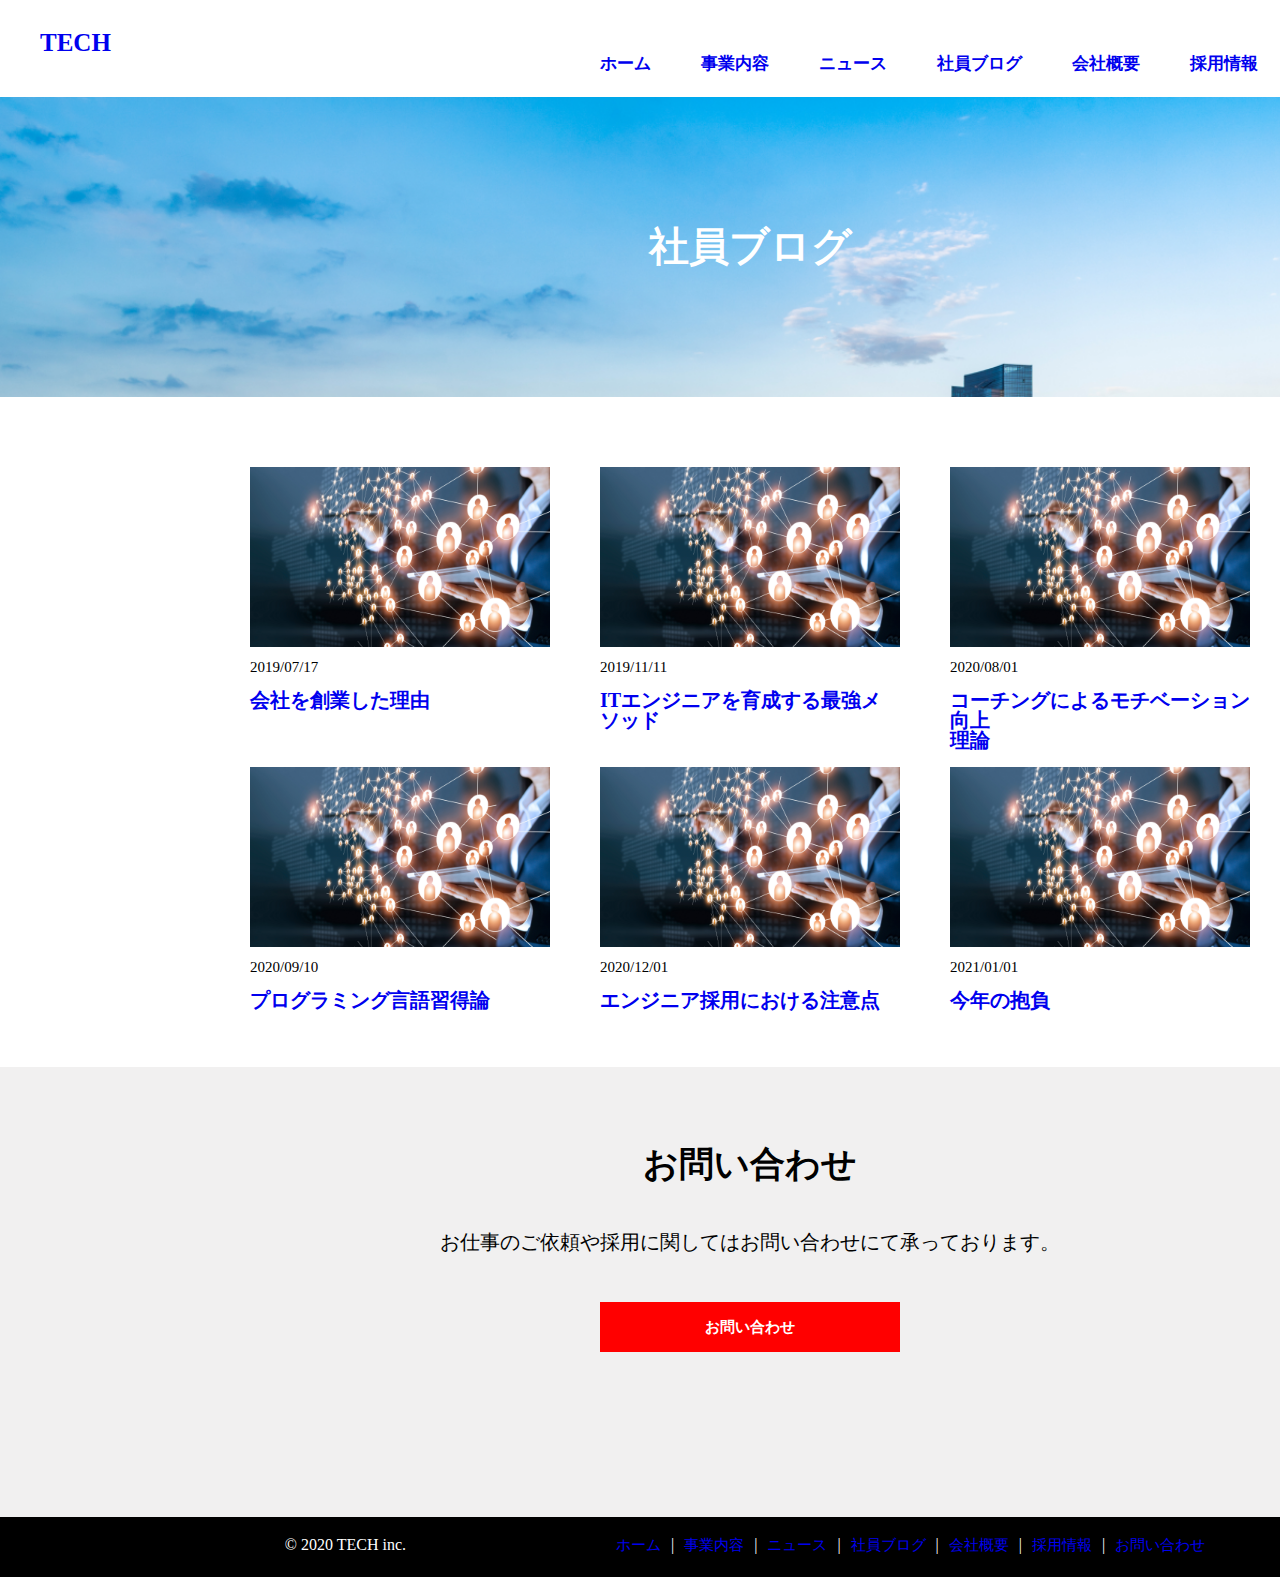
==== blog.html @ 294765c4 "6th commit" ====
<!DOCTYPE html>
<html lang="ja">

<head>
  <meta charset="UTF-8" />
  <meta name="viewport" content="width=device-width, initial-scale=1.0" />
  <title>作成中 社員ブログ</title>
<!-- 以下の内容を追加します -->
  <link rel="stylesheet" href="css\reset.css" />
  <link rel="stylesheet" href="css\blog.css" />
</head>

<body>
  <!-- START -->
  <!-- TOP -->

<div class="parent">
  <header class="header">
    <a class="header__ttl" href="index.html">
      <h1 class="header__ttl">TECH</h1>
    </a>
  </header>
  
  <nav class="header__navi">
    <ul class="header__navi-list">
      <li class="header__navi-item"><a class="header-nav-item-link" href="index.html">ホーム</a></li>
      <li class="header__navi-item"><a class="header-nav-item-link" href="service.html">事業内容</a></li>
      <li class="header__navi-item"><a class="header-nav-item-link" href="news.html">ニュース</a></li>
      <li class="header__navi-item"><a class="header-nav-item-link" href="blog.html">社員ブログ</a></li>
      <li class="header__navi-item"><a class="header-nav-item-link" href="company.html">会社概要</a></li>
      <li class="header__navi-item"><a class="header-nav-item-link" href="recruit.html">採用情報</a></li>
      <li class="header__navi-item"><a class="header-nav-item-link" href="contact.html">お問い合わせ</a></li>
    </ul>
  </nav>
  
  <!-- ここから下がTOPと異なる -->

  <div class="service">
    <div class="service__img"></div>
    <div class="service__ttl">社員ブログ</div>
  </div>

<!-- 社員ブログ詳細 -->

<div class="blogspace">
  <div class="blogcontent__1">
    <a class="blogcontent-link" href="blog.html"><div class="blogcontent__1--img">
      <img src="img/blog.png" alt="">
    </div></a>
    
    <div class="blogcontent__1--date">2019/07/17</div>
    <a class="blogcontent-link" href="blog.html"><div class="blogcontent__1--txt">会社を創業した理由</div></a>
    
  </div>
  <div class="blogcontent__2">
    <a class="blogcontent-link" href="blog.html"><div class="blogcontent__2--img">
      <img src="img/blog.png" alt="">
    </div></a>
    
    <div class="blogcontent__2--date">2019/11/11</div>
    <a class="blogcontent-link" href="blog.html"><div class="blogcontent__1--txt">ITエンジニアを育成する最強メソッド</div></a>
    
  </div>
  <div class="blogcontent__3">
    <a class="blogcontent-link" href="blog.html"><div class="blogcontent__3--img">
      <img src="img/blog.png" alt="">
    </div></a>
    
    <div class="blogcontent__3--date">2020/08/01</div>
    <a class="blogcontent-link" href="blog.html"><div class="blogcontent__3--txt">コーチングによるモチベーション向上<br>理論</div></a>
    
  </div>

  <div class="blogcontent__4">
    <a class="blogcontent-link" class="blogcontent-link" href="blog.html"><div class="blogcontent__4--img">
      <img src="img/blog.png" alt="">
    </div></a>
    
    <div class="blogcontent__4--date">2020/09/10</div>
    <a class="blogcontent-link" href="blog.html"><div class="blogcontent__4--txt">プログラミング言語習得論</div></a>
    
  </div>

  <div class="blogcontent__5">
    <a class="blogcontent-link" href="blog.html"><div class="blogcontent__5--img">
      <img src="img/blog.png" alt="">
    </div></a>
    
    <div class="blogcontent__5--date">2020/12/01</div>
    <a class="blogcontent-link" href="blog.html"><div class="blogcontent__5--txt">エンジニア採用における注意点</div></a>
    
  </div>

  <div class="blogcontent__6">
    <a class="blogcontent-link" href="blog.html"><div class="blogcontent__6--img">
      <img src="img/blog.png" alt="">
    </div></a>
    
    <div class="blogcontent__6--date">2021/01/01</div>
    <a class="blogcontent-link" href="blog.html"><div class="blogcontent__6--txt">今年の抱負</div></a>
    
  </div>
</div>

<!-- お問い合わせ -->
  <div class="blank5"></div>
  <div class="inquiryparent">
    <h3 class="inquiry">お問い合わせ</h3>
    <div class="inquiry__txt">お仕事のご依頼や採用に関してはお問い合わせにて承っております。</div>
    <a class="inquiry__btn-link" href="contact.html">
    <div class="inquiry__btn">お問い合わせ</div>
    </a>
  </div>
    <div class="inquiry__footer">
      <ul class="footer__navi-list">
          <small class="inquiry__footer--copyright">&copy; 2020 TECH inc.</small>
          <li class="footer__navi-item"><a class="footer-nav-item-link" href="index.html">ホーム</a></li>
          <div class="footer-nav-item-bar"> | </div>
          <li class="footer__navi-item"><a class="footer-nav-item-link" href="service.html">事業内容</a></li>
          <div class="footer-nav-item-bar"> | </div>
          <li class="footer__navi-item"><a class="footer-nav-item-link" href="news.html">ニュース</a></li>
          <div class="footer-nav-item-bar"> | </div>
          <li class="footer__navi-item"><a class="footer-nav-item-link" href="blog.html">社員ブログ</a></li>
          <div class="footer-nav-item-bar"> | </div>
          <li class="footer__navi-item"><a class="footer-nav-item-link" href="company.html">会社概要</a></li>
          <div class="footer-nav-item-bar"> | </div>
          <li class="footer__navi-item"><a class="footer-nav-item-link" href="recruit.html">採用情報</a></li>
          <div class="footer-nav-item-bar"> | </div>
          <li class="footer_navi-item"><a class="footer-nav-item-link" href="contact.html">お問い合わせ</a></li>
        </ul>
    </div>
  
<!-- ↓parentの閉じタグ-->
</div>
<!-- END -->

  <script src="js/main.js"></script>
</body>

</html>
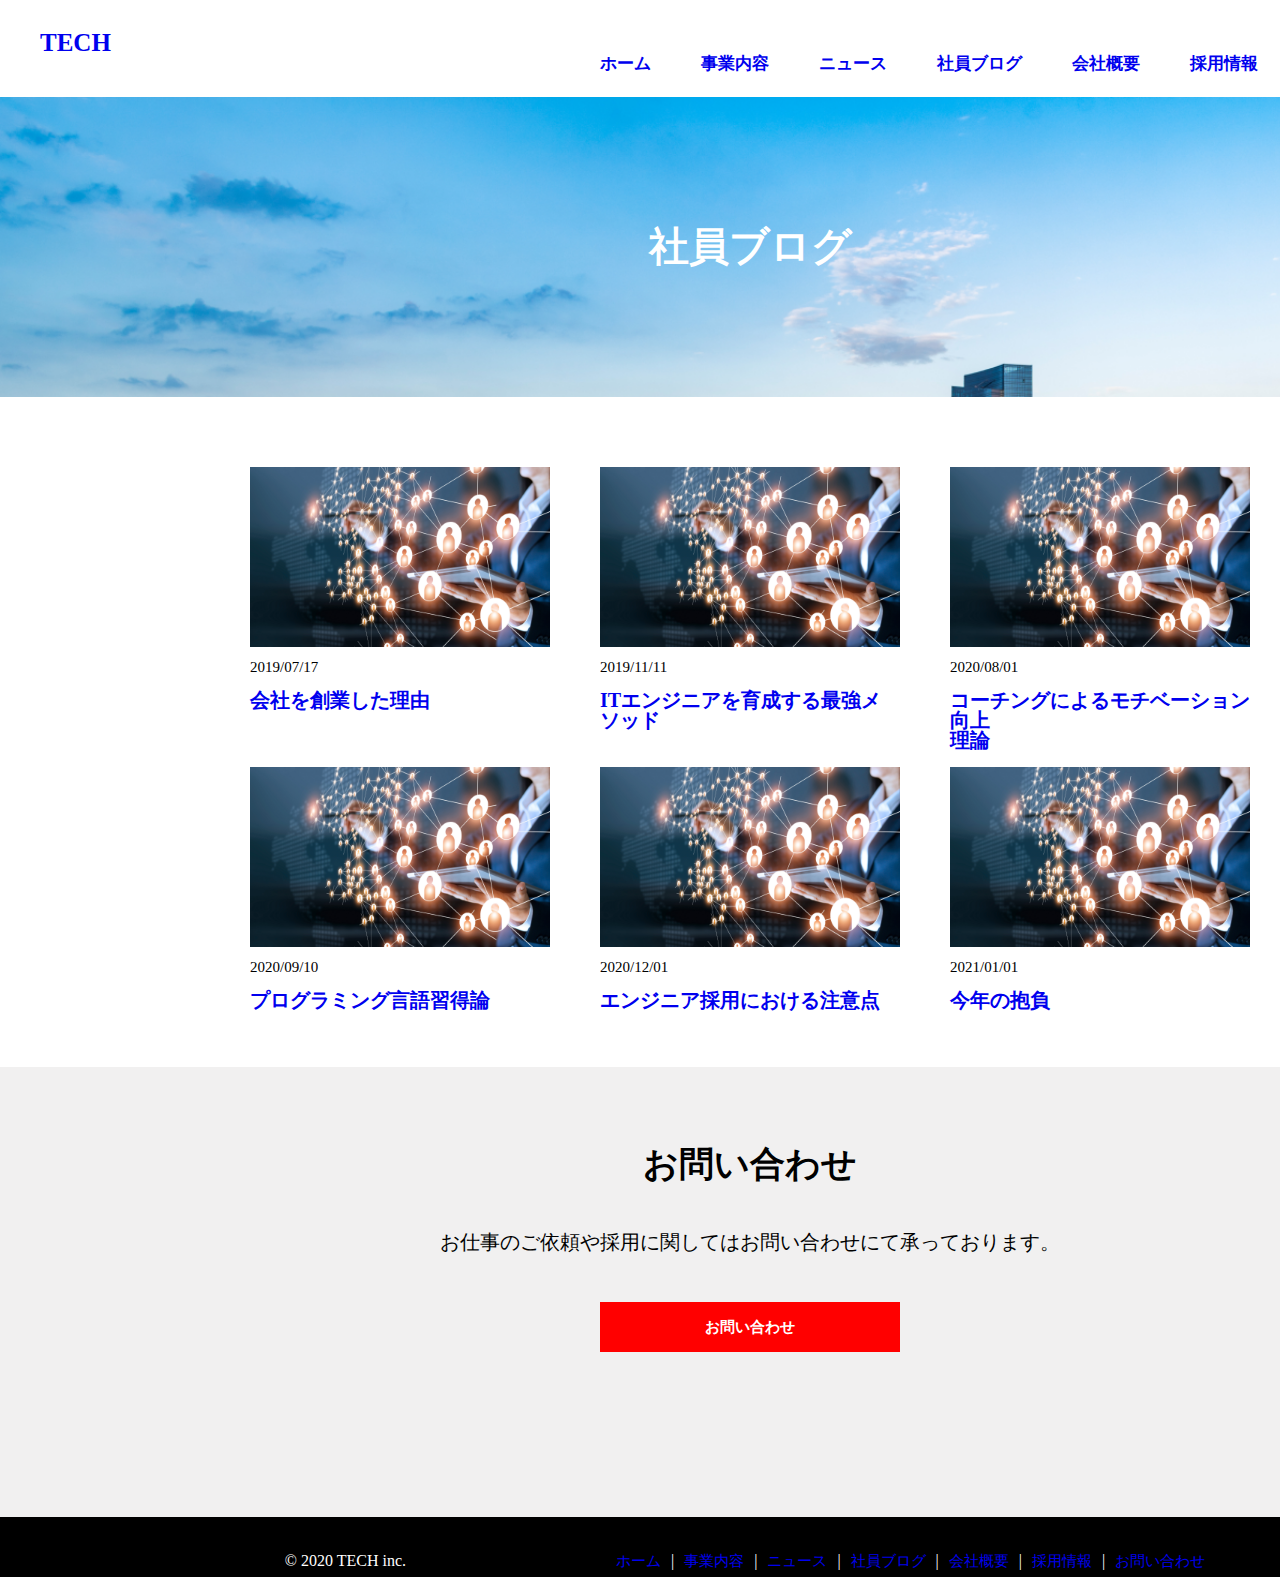
==== commit b4af0669: "7th commit" ====
--- a/blog.html
+++ b/blog.html
@@ -72,7 +72,7 @@
   </div>
 
   <div class="blogcontent__4">
-    <a class="blogcontent-link" class="blogcontent-link" href="blog.html"><div class="blogcontent__4--img">
+    <a class="blogcontent-link"  href="blog.html"><div class="blogcontent__4--img">
       <img src="img/blog.png" alt="">
     </div></a>
     
@@ -111,7 +111,7 @@
     <div class="inquiry__btn">お問い合わせ</div>
     </a>
   </div>
-    <div class="inquiry__footer">
+    <div class="inquiry__footer">z
       <ul class="footer__navi-list">
           <small class="inquiry__footer--copyright">&copy; 2020 TECH inc.</small>
           <li class="footer__navi-item"><a class="footer-nav-item-link" href="index.html">ホーム</a></li>
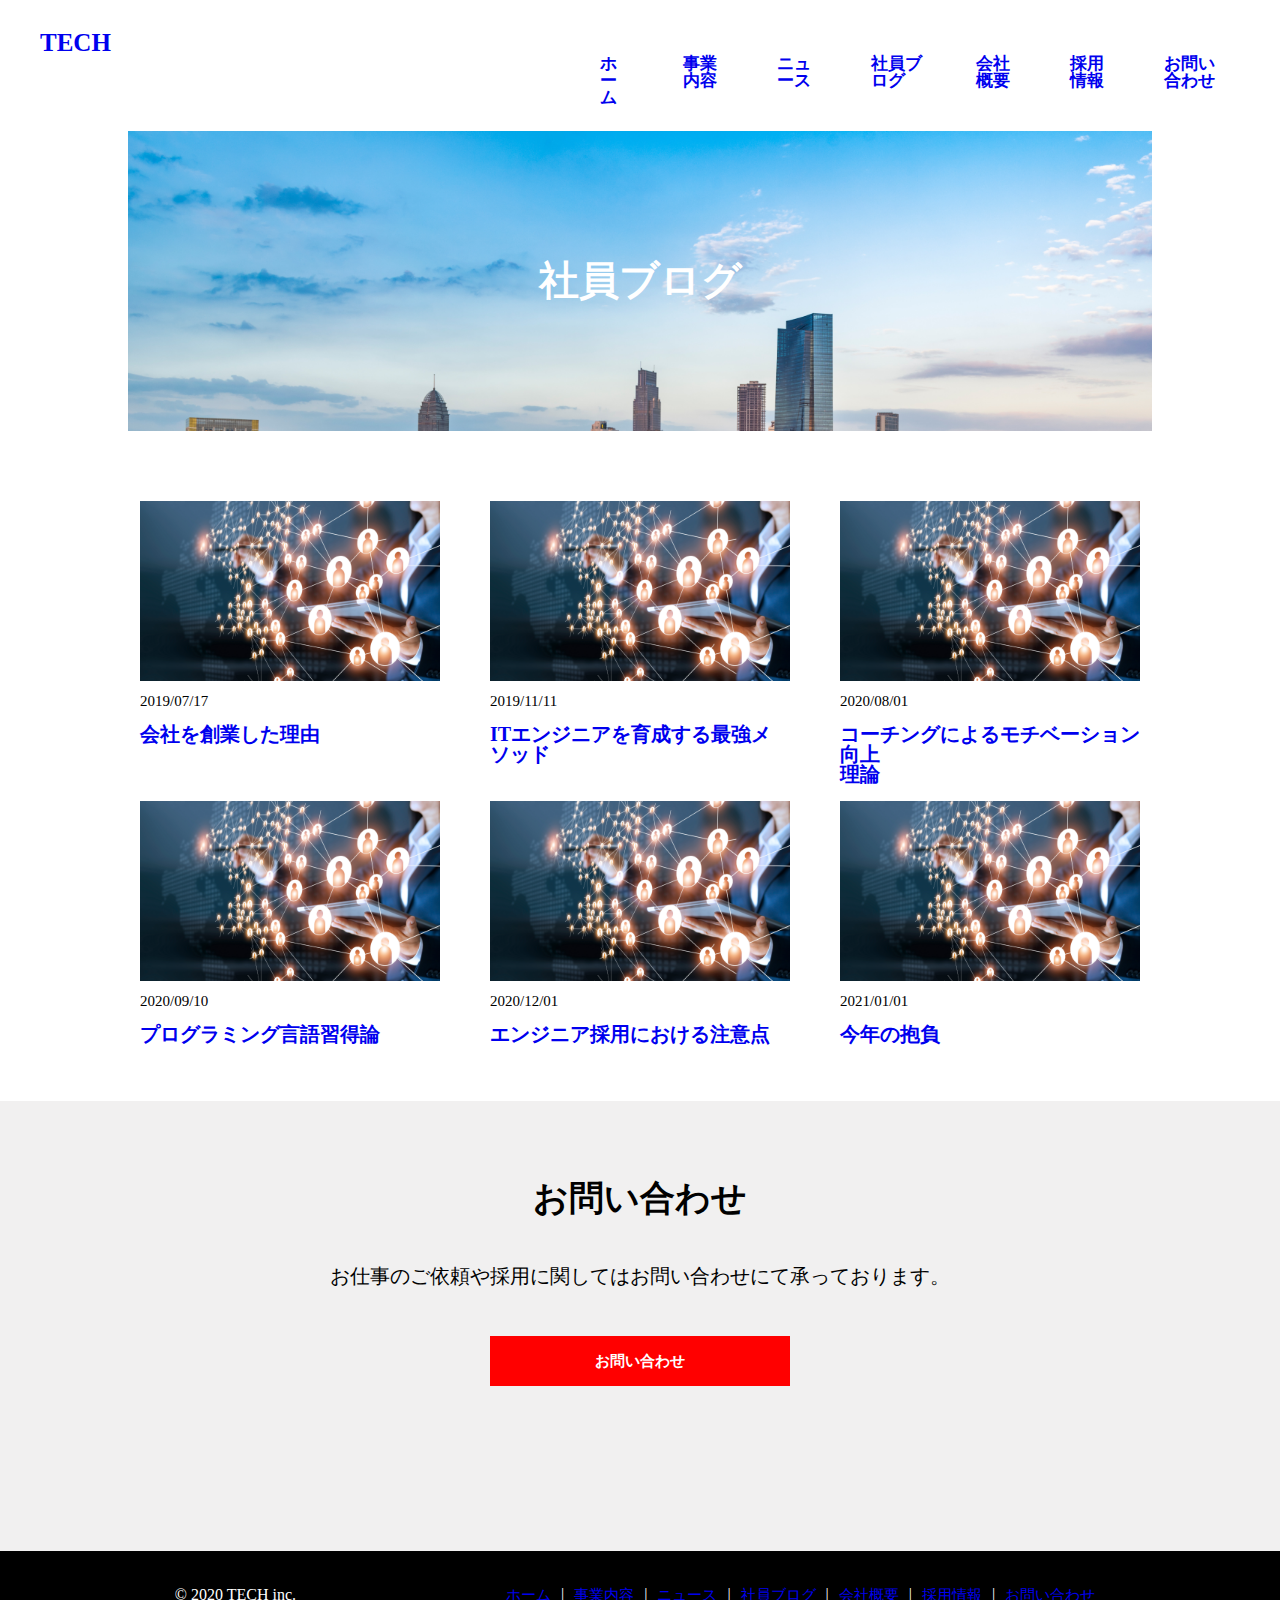
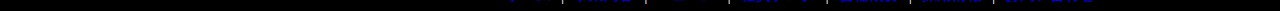
==== commit f01b5181: "8th commit" ====
--- a/blog.html
+++ b/blog.html
@@ -14,7 +14,7 @@
   <!-- START -->
   <!-- TOP -->
 
-<div class="parent">
+<!-- <div class="parent"> -->
   <header class="header">
     <a class="header__ttl" href="index.html">
       <h1 class="header__ttl">TECH</h1>
@@ -36,7 +36,9 @@
   <!-- ここから下がTOPと異なる -->
 
   <div class="service">
-    <div class="service__img"></div>
+    <div class="service__img">
+      
+    </div>
     <div class="service__ttl">社員ブログ</div>
   </div>
 
@@ -131,7 +133,7 @@
     </div>
   
 <!-- ↓parentの閉じタグ-->
-</div>
+<!-- </div> -->
 <!-- END -->
 
   <script src="js/main.js"></script>
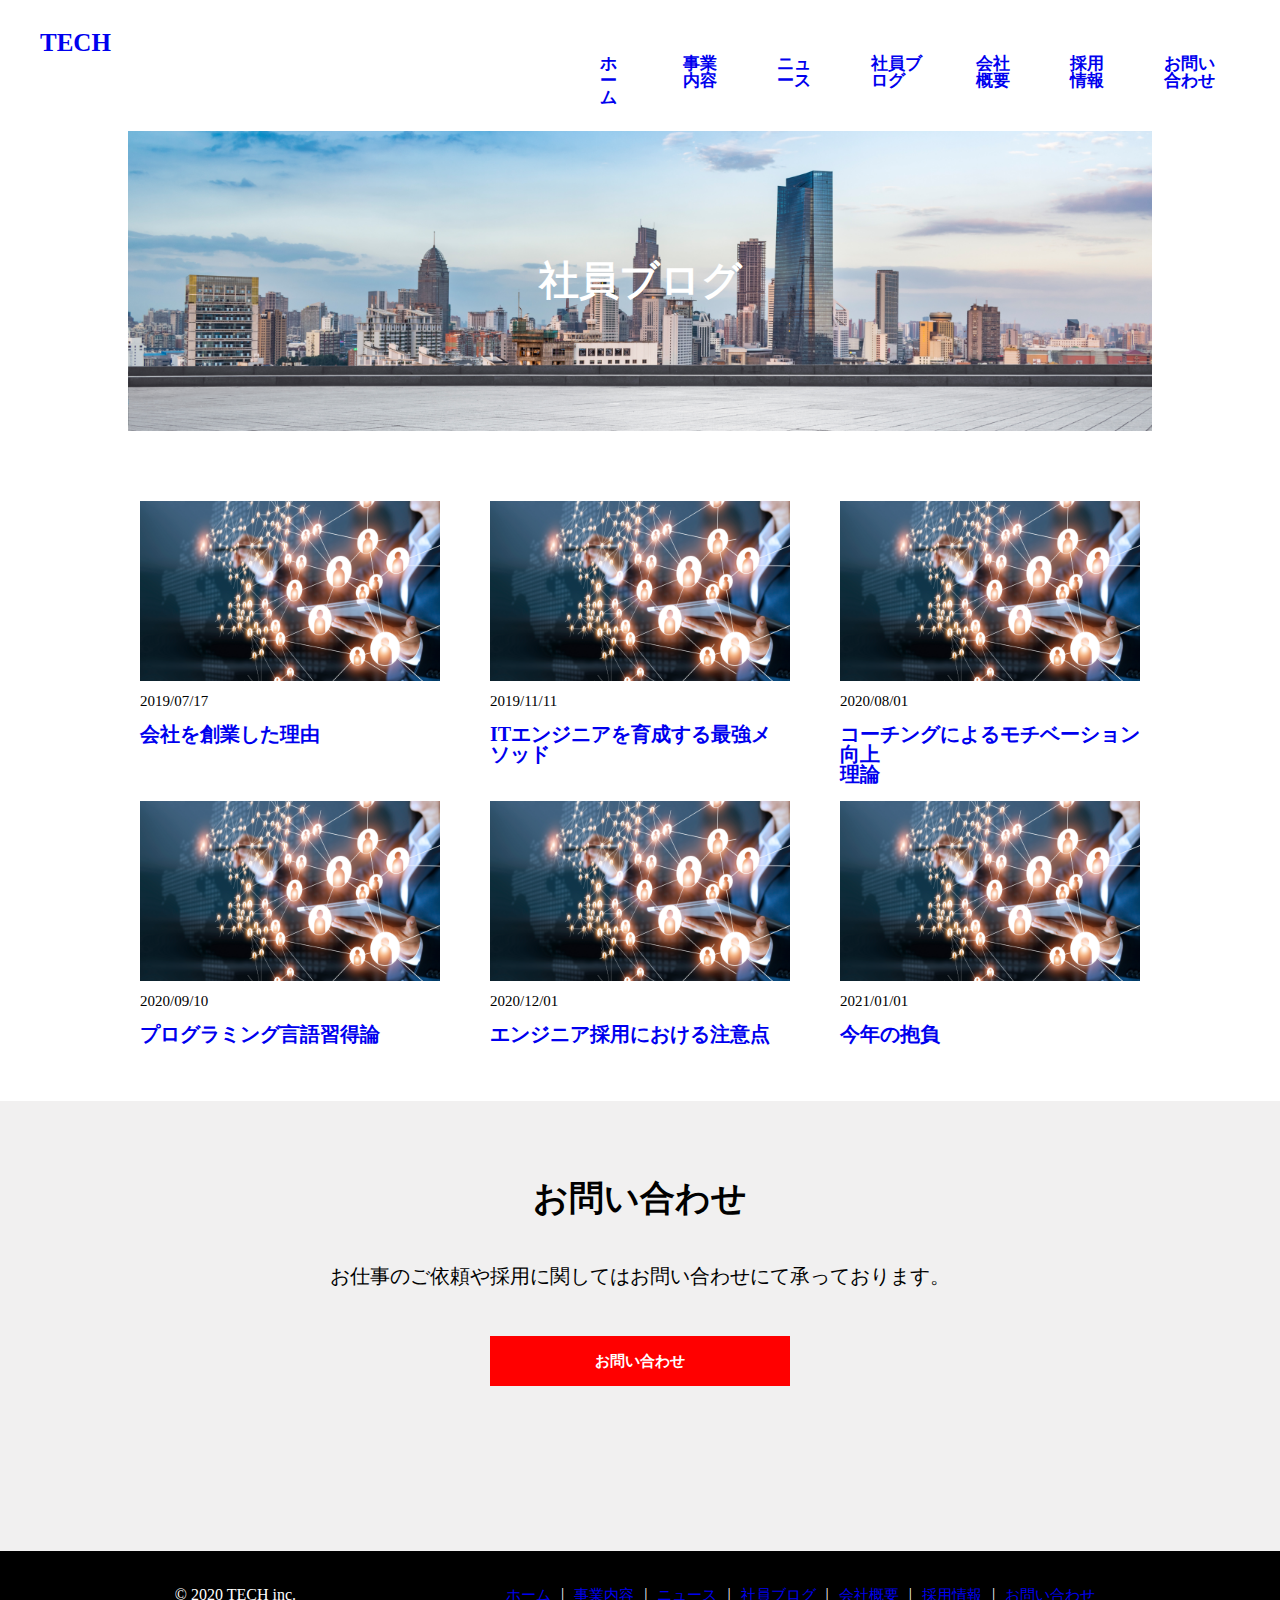
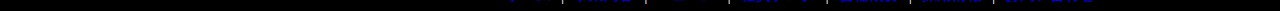
==== commit e809c4f3: "9th commit" ====
--- a/blog.html
+++ b/blog.html
@@ -14,7 +14,7 @@
   <!-- START -->
   <!-- TOP -->
 
-<!-- <div class="parent"> -->
+<div class="parent">
   <header class="header">
     <a class="header__ttl" href="index.html">
       <h1 class="header__ttl">TECH</h1>
@@ -37,7 +37,7 @@
 
   <div class="service">
     <div class="service__img">
-      
+
     </div>
     <div class="service__ttl">社員ブログ</div>
   </div>
@@ -133,7 +133,7 @@
     </div>
   
 <!-- ↓parentの閉じタグ-->
-<!-- </div> -->
+</div>
 <!-- END -->
 
   <script src="js/main.js"></script>
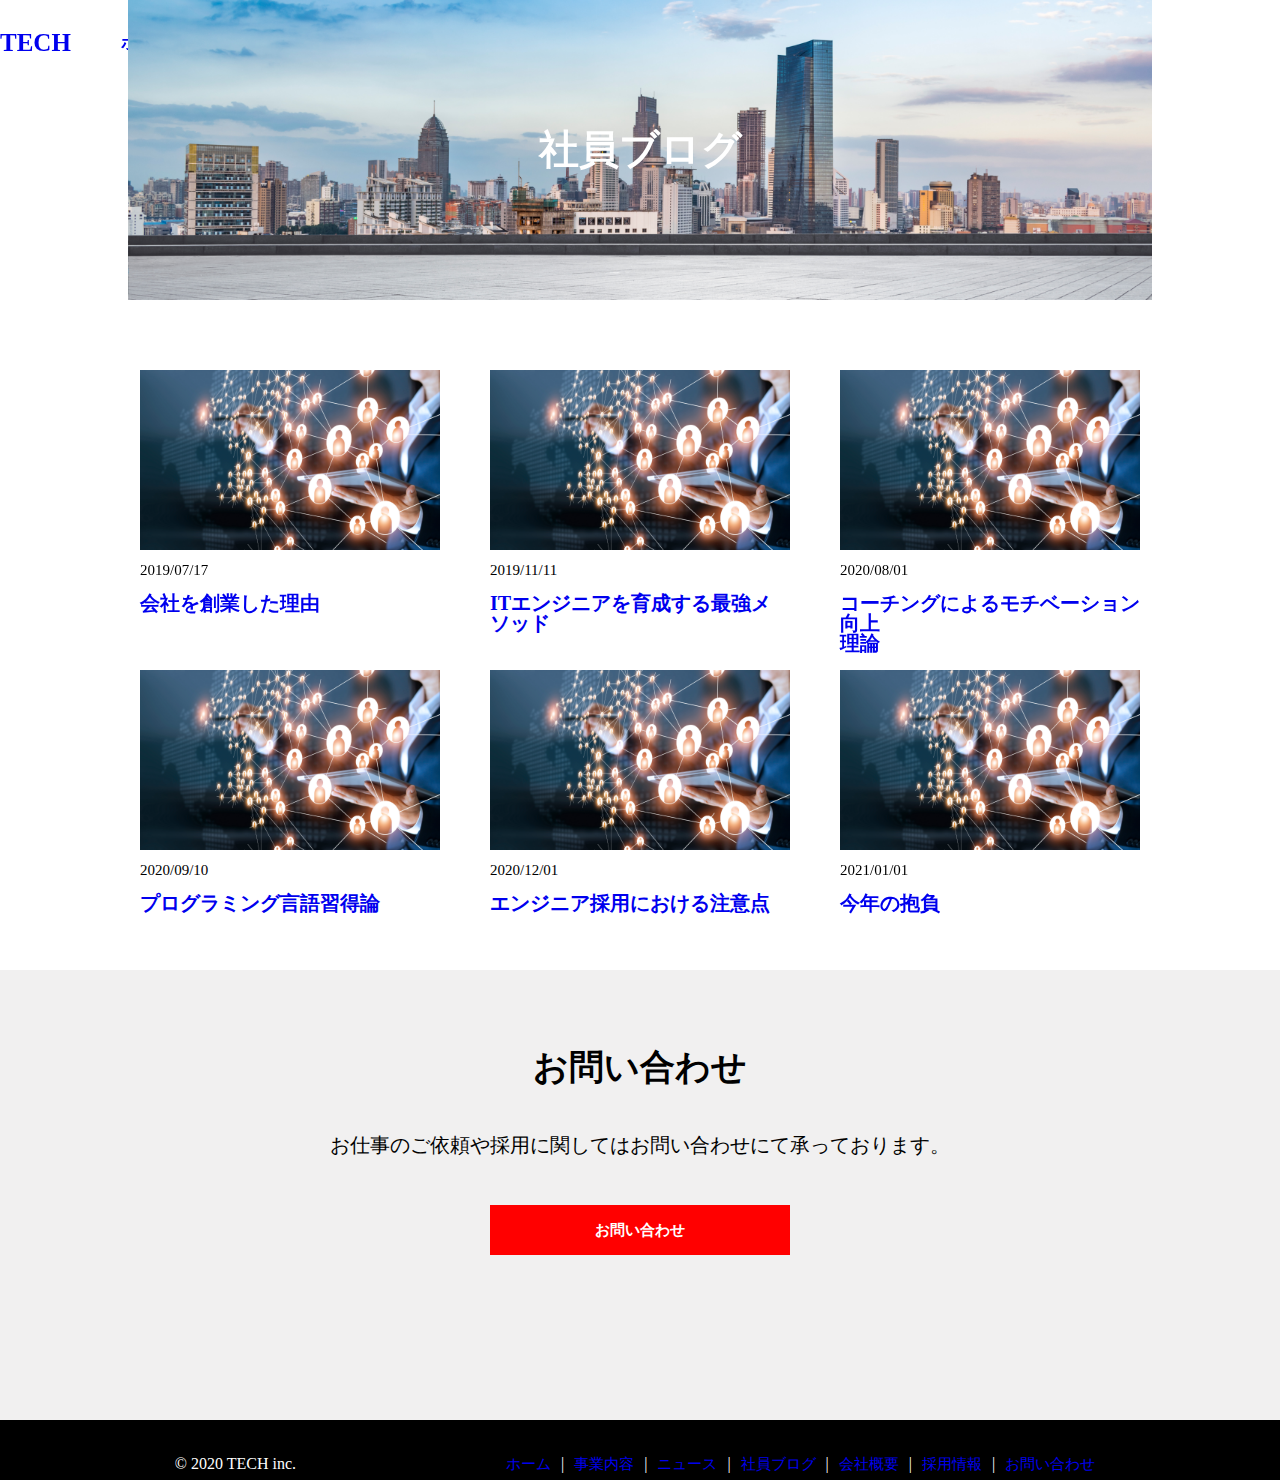
==== commit 43ed68bd: "Add --position:fixed;"background-colormargin-top/-bottomz-index:20;into 'header' and z-index:10;into" ====
--- a/blog.html
+++ b/blog.html
@@ -15,12 +15,12 @@
   <!-- TOP -->
 
 <div class="parent">
-  <header class="header">
-    <a class="header__ttl" href="index.html">
-      <h1 class="header__ttl">TECH</h1>
-    </a>
-  </header>
-  
+
+<div class="header">
+  <a class="header__ttl" href="index.html">
+    <h1 class="header__ttl">TECH</h1>
+  </a>
+
   <nav class="header__navi">
     <ul class="header__navi-list">
       <li class="header__navi-item"><a class="header-nav-item-link" href="index.html">ホーム</a></li>
@@ -32,7 +32,9 @@
       <li class="header__navi-item"><a class="header-nav-item-link" href="contact.html">お問い合わせ</a></li>
     </ul>
   </nav>
-  
+
+</div>
+
   <!-- ここから下がTOPと異なる -->
 
   <div class="service">
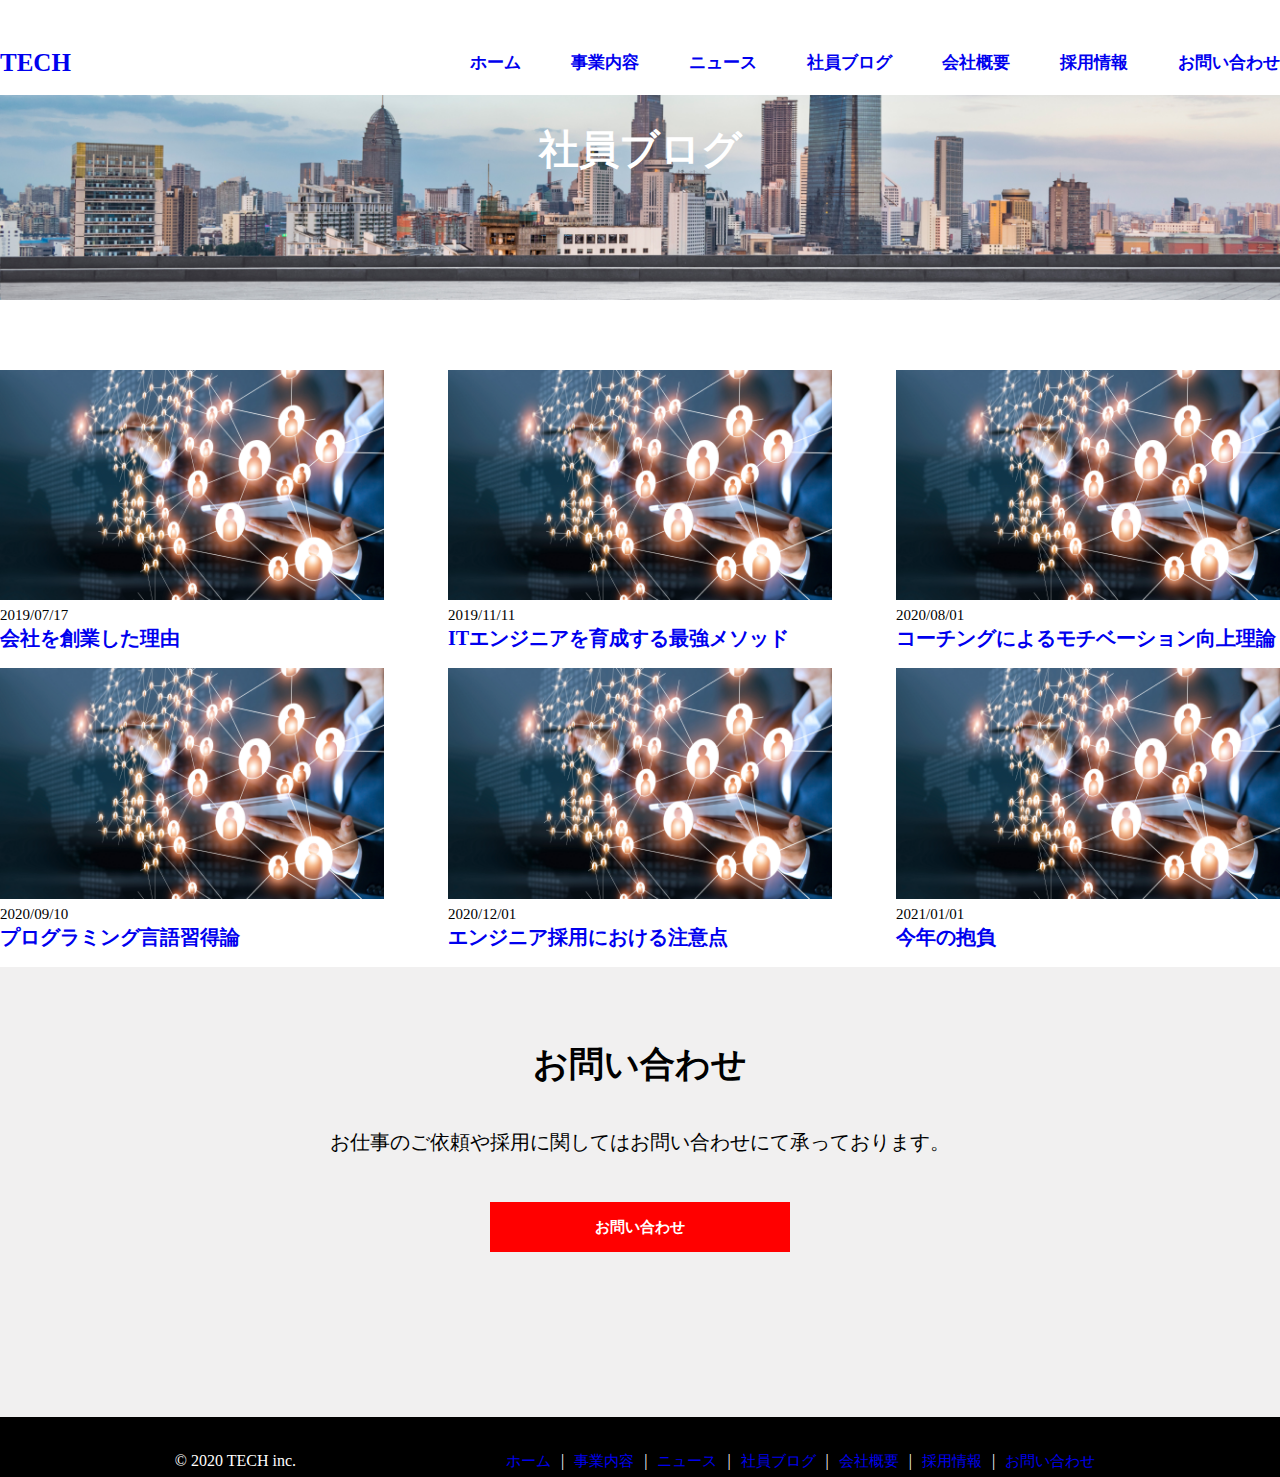
==== commit 16b2b379: "Improve index.css to" ====
--- a/blog.html
+++ b/blog.html
@@ -71,7 +71,7 @@
     </div></a>
     
     <div class="blogcontent__3--date">2020/08/01</div>
-    <a class="blogcontent-link" href="blog.html"><div class="blogcontent__3--txt">コーチングによるモチベーション向上<br>理論</div></a>
+    <a class="blogcontent-link" href="blog.html"><div class="blogcontent__3--txt">コーチングによるモチベーション向上理論</div></a>
     
   </div>
 
@@ -107,7 +107,6 @@
 </div>
 
 <!-- お問い合わせ -->
-  <div class="blank5"></div>
   <div class="inquiryparent">
     <h3 class="inquiry">お問い合わせ</h3>
     <div class="inquiry__txt">お仕事のご依頼や採用に関してはお問い合わせにて承っております。</div>
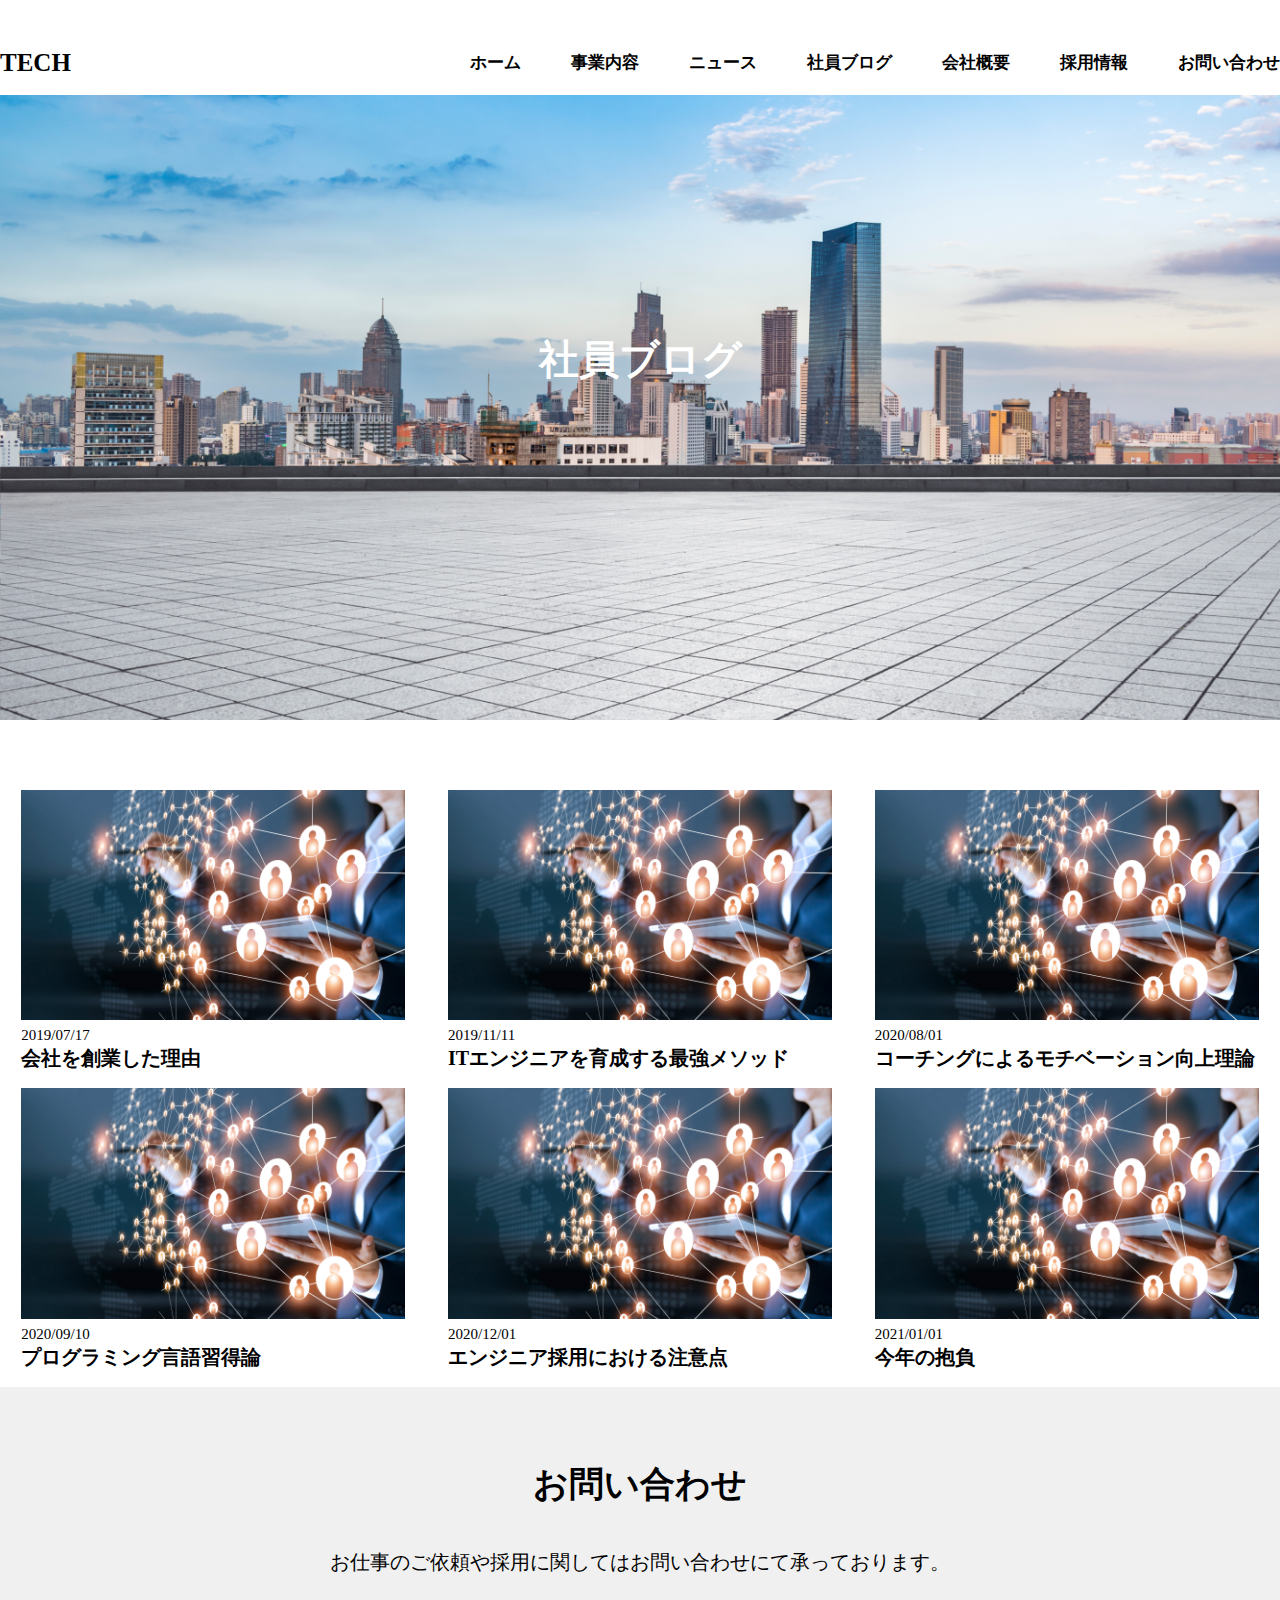
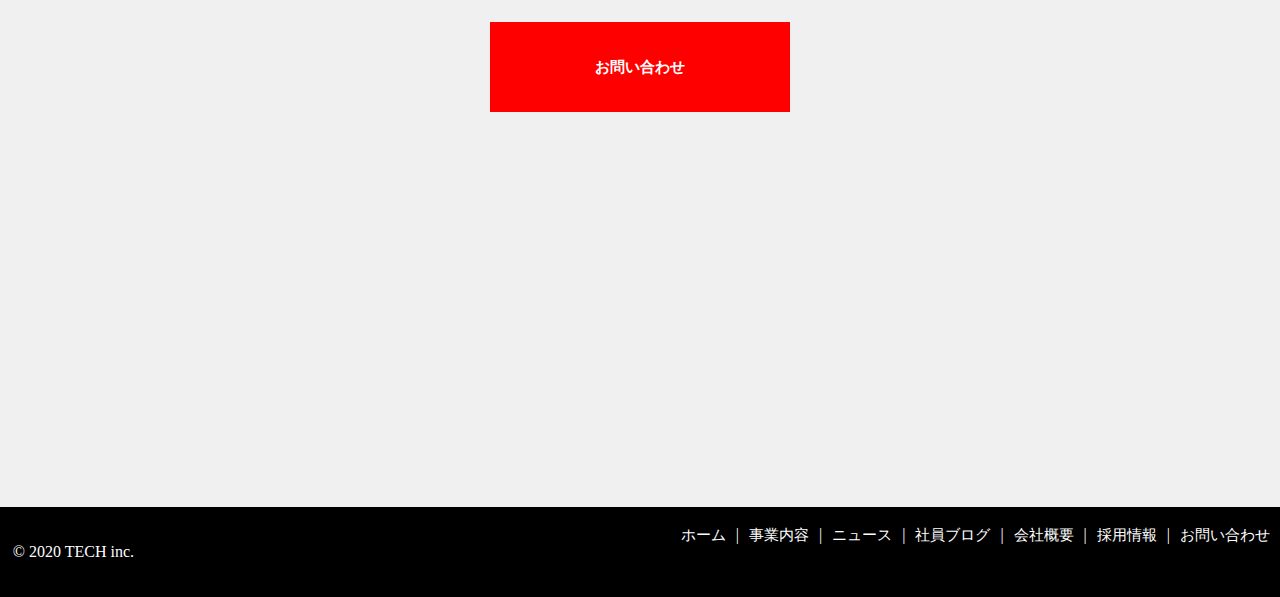
==== commit 215123b6: "Add humberger menu but header items are also displayed yet.." ====
--- a/blog.html
+++ b/blog.html
@@ -114,24 +114,27 @@
     <div class="inquiry__btn">お問い合わせ</div>
     </a>
   </div>
-    <div class="inquiry__footer">z
-      <ul class="footer__navi-list">
+        <div class="inquiry__footer">
+        
           <small class="inquiry__footer--copyright">&copy; 2020 TECH inc.</small>
-          <li class="footer__navi-item"><a class="footer-nav-item-link" href="index.html">ホーム</a></li>
-          <div class="footer-nav-item-bar"> | </div>
-          <li class="footer__navi-item"><a class="footer-nav-item-link" href="service.html">事業内容</a></li>
-          <div class="footer-nav-item-bar"> | </div>
-          <li class="footer__navi-item"><a class="footer-nav-item-link" href="news.html">ニュース</a></li>
-          <div class="footer-nav-item-bar"> | </div>
-          <li class="footer__navi-item"><a class="footer-nav-item-link" href="blog.html">社員ブログ</a></li>
-          <div class="footer-nav-item-bar"> | </div>
-          <li class="footer__navi-item"><a class="footer-nav-item-link" href="company.html">会社概要</a></li>
-          <div class="footer-nav-item-bar"> | </div>
-          <li class="footer__navi-item"><a class="footer-nav-item-link" href="recruit.html">採用情報</a></li>
-          <div class="footer-nav-item-bar"> | </div>
-          <li class="footer_navi-item"><a class="footer-nav-item-link" href="contact.html">お問い合わせ</a></li>
-        </ul>
-    </div>
+        
+          <ul class="footer__navi-list">
+            <li class="footer__navi-item"><a class="footer-nav-item-link" href="index.html">ホーム</a></li>
+            <div class="footer-nav-item-bar"> | </div>
+            <li class="footer__navi-item"><a class="footer-nav-item-link" href="service.html">事業内容</a></li>
+            <div class="footer-nav-item-bar"> | </div>
+            <li class="footer__navi-item"><a class="footer-nav-item-link" href="news.html">ニュース</a></li>
+            <div class="footer-nav-item-bar"> | </div>
+            <li class="footer__navi-item"><a class="footer-nav-item-link" href="blog.html">社員ブログ</a></li>
+            <div class="footer-nav-item-bar"> | </div>
+            <li class="footer__navi-item"><a class="footer-nav-item-link" href="company.html">会社概要</a></li>
+            <div class="footer-nav-item-bar"> | </div>
+            <li class="footer__navi-item"><a class="footer-nav-item-link" href="recruit.html">採用情報</a></li>
+            <div class="footer-nav-item-bar"> | </div>
+            <li class="footer_navi-item"><a class="footer-nav-item-link" href="contact.html">お問い合わせ</a></li>
+          </ul>
+        </div>
+
   
 <!-- ↓parentの閉じタグ-->
 </div>
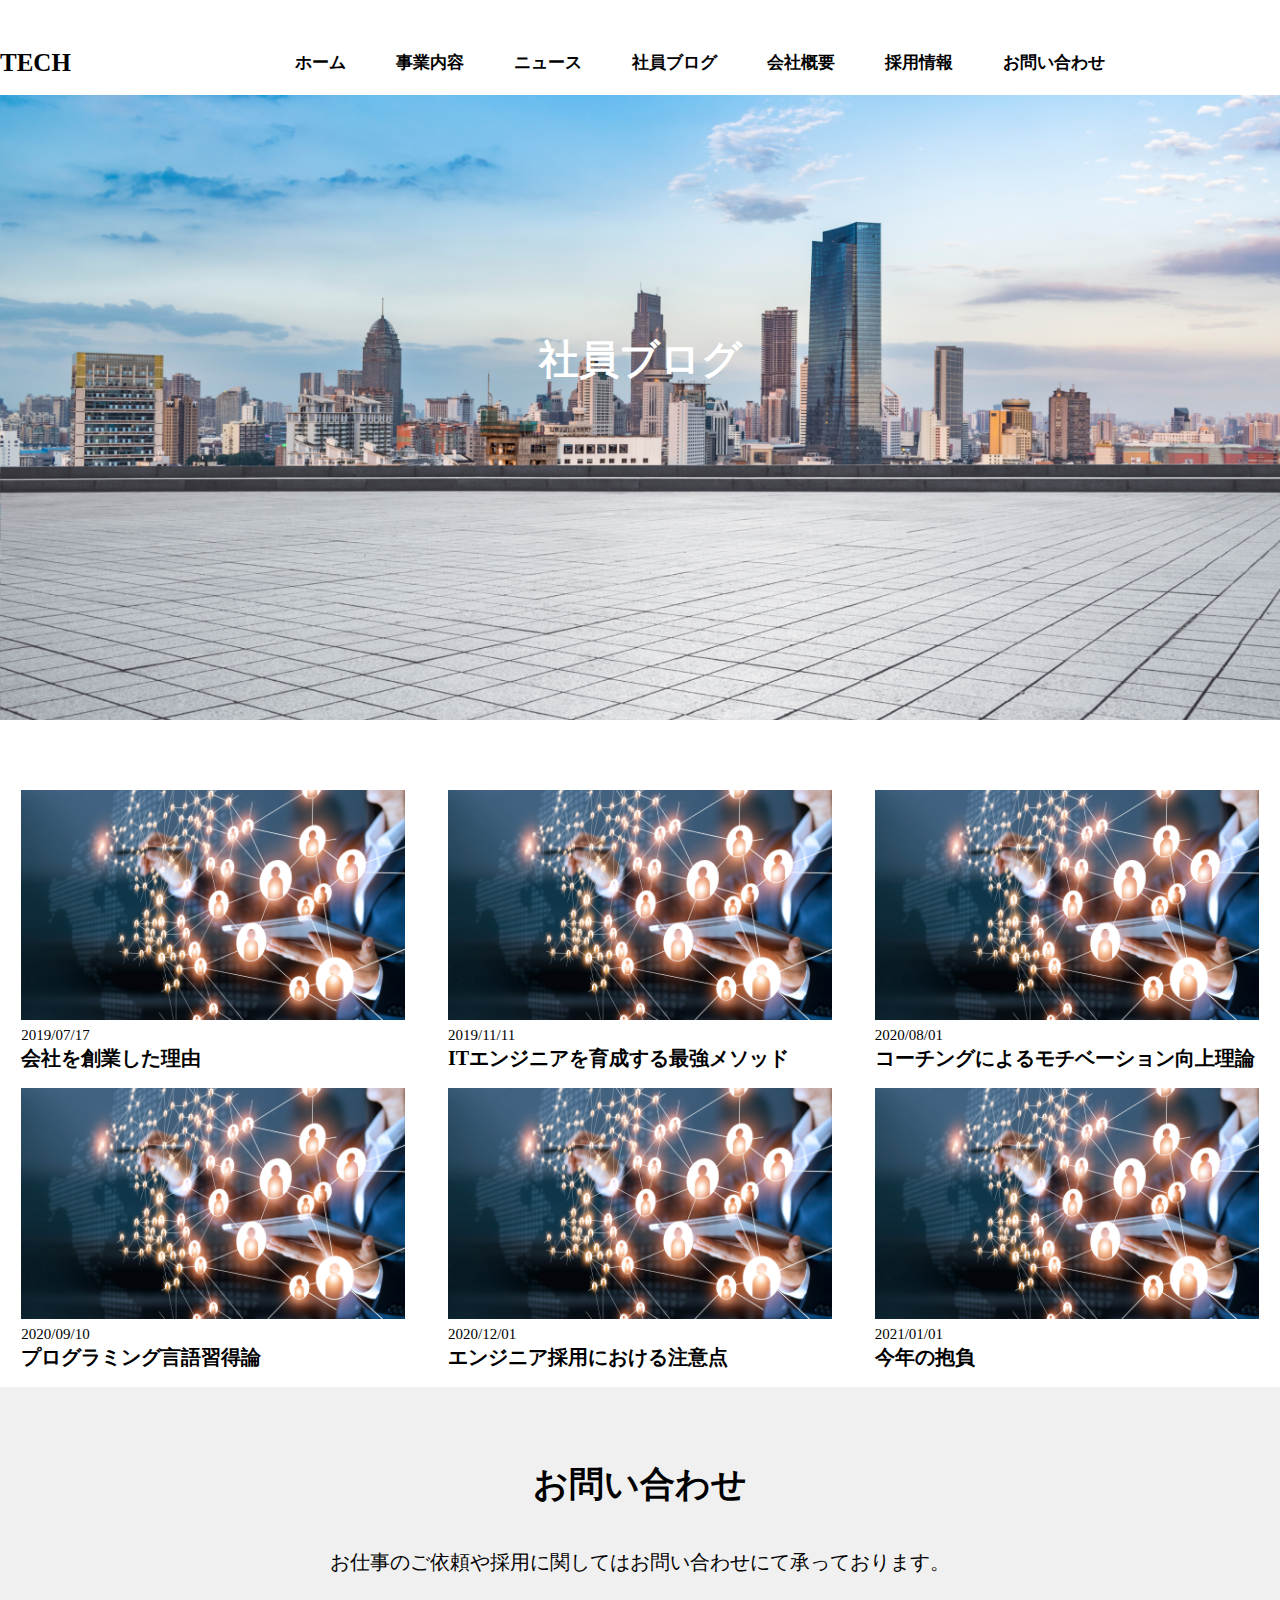
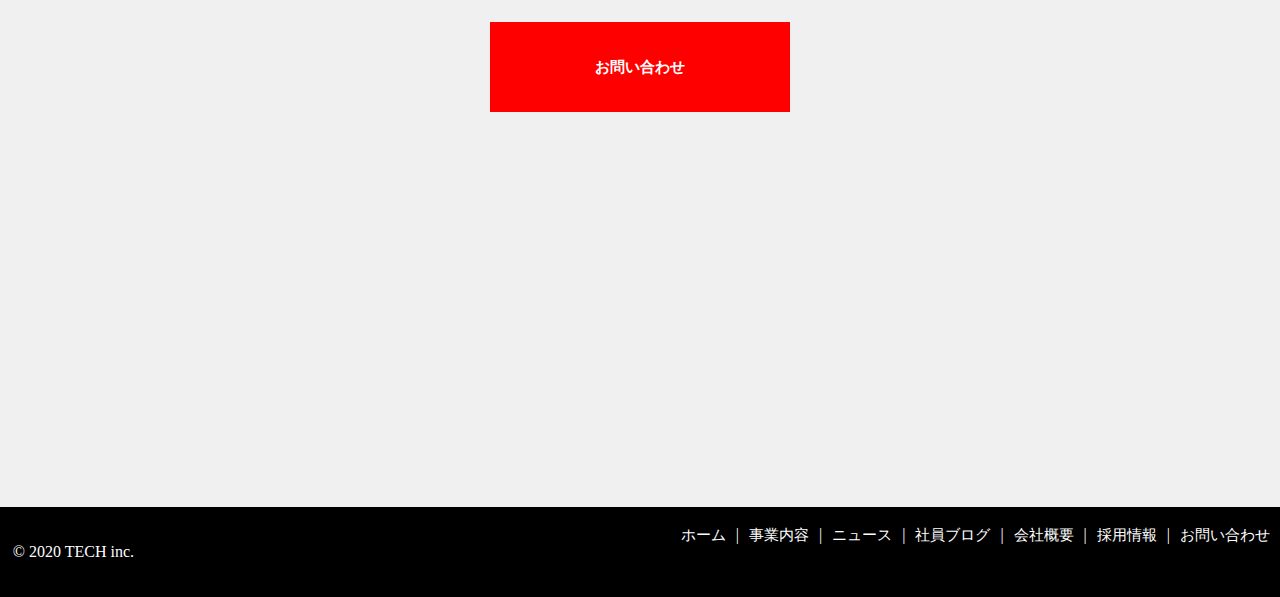
==== commit 9b21db06: "Fix humbergermenu and drawermenu for all pages" ====
--- a/blog.html
+++ b/blog.html
@@ -32,9 +32,25 @@
       <li class="header__navi-item"><a class="header-nav-item-link" href="contact.html">お問い合わせ</a></li>
     </ul>
   </nav>
-
+<!-- ドロワーメニュー -->
+<nav class="navdrawer" id="navdrawer">
+  <ul>
+    <li><a href="index.html">ホーム</a></li>
+    <li><a href="service.html">事業内容</a></li>
+    <li><a href="news.html">ニュース</a></li>
+    <li><a href="blog.html">社員ブログ</a></li>
+    <li><a href="company.html">会社概要</a></li>
+    <li><a href="recruit.html">採用情報</a></li>
+    <li><a href="contact.html">お問い合わせ</a></li>
+  </ul>
+</nav>
+<div class="drawermenu" id="drawermenu">
+  <span class="drawermenu__line--top"></span>
+  <span class="drawermenu__line--middle"></span>
+  <span class="drawermenu__line--bottom"></span>
 </div>
-
+<!-- ドロワーメニュー終わり -->
+</div>
   <!-- ここから下がTOPと異なる -->
 
   <div class="service">
